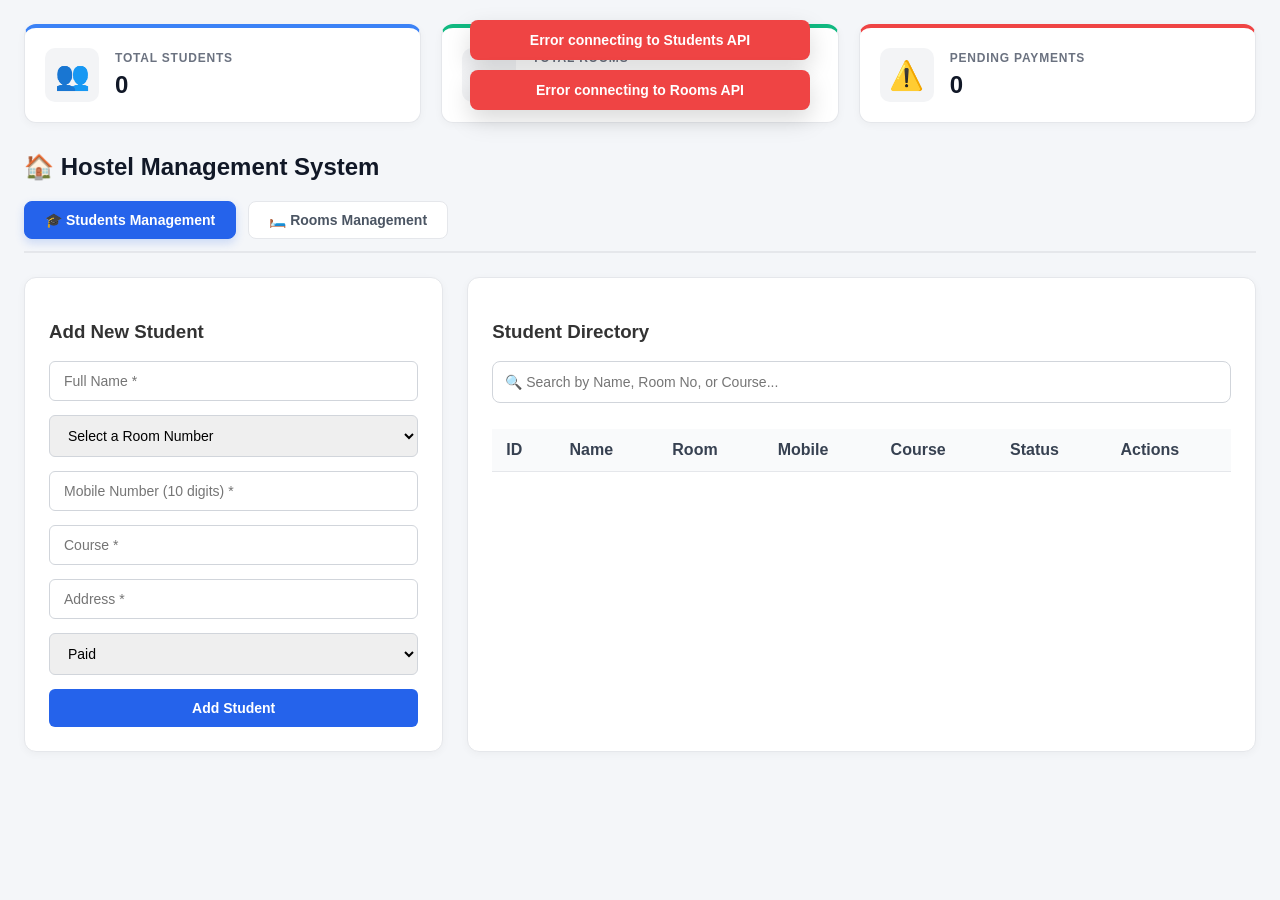
==== index.html @ 1d3e61c7 "Initial commit : Hostel Management System with Spring Boot and JS Dashboard" ====
<!DOCTYPE html>
<html lang="en">
<head>
  <meta charset="UTF-8">
  <meta name="viewport" content="width=device-width, initial-scale=1.0">
  <title>Hostel Management System</title>
  <!-- Dashboard Summary Cards -->
  <div class="dashboard-cards">
    <div class="stat-card card-blue">
      <div class="card-icon">👥</div>
      <div class="card-info">
        <h3>Total Students</h3>
        <p id="totalStudentsCount">0</p>
      </div>
    </div>

    <div class="stat-card card-green">
      <div class="card-icon">🛏️</div>
      <div class="card-info">
        <h3>Total Rooms</h3>
        <p id="totalRoomsCount">0 <small style="font-size: 13px; font-weight: normal; color: #6b7280;">(<span id="availableBedsCount">0</span> Beds Left)</small></p>
      </div>
    </div>

    <div class="stat-card card-red">
      <div class="card-icon">⚠️</div>
      <div class="card-info">
        <h3>Pending Payments</h3>
        <p id="pendingPaymentsCount">0</p>
      </div>
    </div>
  </div>

  <style>
    /* 1. Global Reset & Base Layout */
    body {
        font-family: 'Segoe UI', Inter, -apple-system, BlinkMacSystemFont, Roboto, sans-serif;
        margin: 0;
        padding: 24px;
        background-color: #f4f6f9;
        color: #333;
    }

    /* 2. Toast Container - Screen Top Center */
    #toast-container {
        position: fixed;
        top: 20px;
        left: 50%;
        transform: translateX(-50%);
        z-index: 10000;
        display: flex;
        flex-direction: column;
        align-items: center;
        pointer-events: none;
    }

    .toast {
        min-width: 300px;
        max-width: 90vw;
        padding: 12px 20px;
        margin-bottom: 10px;
        border-radius: 8px;
        color: #ffffff;
        font-size: 14px;
        font-weight: 600;
        text-align: center;
        box-shadow: 0 10px 25px rgba(0, 0, 0, 0.15);
        pointer-events: auto;
        animation: slideDown 0.3s cubic-bezier(0.175, 0.885, 0.32, 1.275) forwards;
    }

    .toast.success { background-color: #10b981; }
    .toast.error { background-color: #ef4444; }

    @keyframes slideDown {
        from { transform: translateY(-40px); opacity: 0; }
        to { transform: translateY(0); opacity: 1; }
    }

    /* 3. Modern Dashboard Analytics Cards Grid */
    .dashboard-cards {
        display: grid;
        grid-template-columns: repeat(auto-fit, minmax(260px, 1fr));
        gap: 20px;
        margin-bottom: 30px;
    }

    .stat-card {
        background: #ffffff;
        border-radius: 12px;
        padding: 20px;
        display: flex;
        align-items: center;
        box-shadow: 0 2px 8px rgba(0, 0, 0, 0.04);
        border: 1px solid #e5e7eb;
        transition: transform 0.2s ease, box-shadow 0.2s ease;
    }

    .stat-card:hover {
        transform: translateY(-3px);
        box-shadow: 0 8px 20px rgba(0, 0, 0, 0.08);
    }

    .card-icon {
        font-size: 28px;
        margin-right: 16px;
        background: #f3f4f6;
        width: 54px;
        height: 54px;
        border-radius: 10px;
        display: flex;
        align-items: center;
        justify-content: center;
    }

    .card-info h3 {
        margin: 0;
        font-size: 12px;
        color: #6b7280;
        text-transform: uppercase;
        letter-spacing: 0.8px;
        font-weight: 600;
    }

    .card-info p {
        margin: 6px 0 0 0;
        font-size: 24px;
        font-weight: 700;
        color: #111827;
    }

    .card-blue { border-top: 4px solid #3b82f6; }
    .card-green { border-top: 4px solid #10b981; }
    .card-red { border-top: 4px solid #ef4444; }

    /* 4. Main Title & Navigation Tabs */
    h2 { margin-top: 0; margin-bottom: 20px; color: #111827; }

    .nav-tabs {
        display: flex;
        gap: 12px;
        margin-bottom: 24px;
        border-bottom: 2px solid #e5e7eb;
        padding-bottom: 12px;
    }

    .tab-btn {
        padding: 10px 20px;
        font-weight: 600;
        background-color: #ffffff;
        color: #4b5563;
        border: 1px solid #e5e7eb;
        cursor: pointer;
        border-radius: 8px;
        transition: all 0.2s;
    }

    .tab-btn.active {
        background-color: #2563eb;
        color: white;
        border-color: #2563eb;
        box-shadow: 0 4px 10px rgba(37, 99, 235, 0.2);
    }

    .tab-content { display: none; }
    .tab-content.active { display: flex; gap: 24px; flex-wrap: wrap; }

    /* 5. Forms & Tables Section Cards */
    .form-card {
        flex: 1;
        min-width: 320px;
        background: white;
        padding: 24px;
        border-radius: 12px;
        box-shadow: 0 2px 8px rgba(0,0,0,0.04);
        border: 1px solid #e5e7eb;
    }

    .table-card {
        flex: 2;
        min-width: 500px;
        background: white;
        padding: 24px;
        border-radius: 12px;
        box-shadow: 0 2px 8px rgba(0,0,0,0.04);
        border: 1px solid #e5e7eb;
    }

    /* 6. Form Fields & Buttons */
    form { display: flex; flex-direction: column; gap: 14px; }

    input, select, button {
        padding: 11px 14px;
        border: 1px solid #d1d5db;
        border-radius: 6px;
        font-size: 14px;
        box-sizing: border-box;
        outline: none;
    }

    input:focus, select:focus {
        border-color: #2563eb;
        box-shadow: 0 0 0 3px rgba(37, 99, 235, 0.1);
    }

    button {
        background-color: #2563eb;
        color: white;
        border: none;
        cursor: pointer;
        font-weight: 600;
        transition: background-color 0.2s;
    }

    button:hover { background-color: #1d4ed8; }
    button.cancel-btn { background-color: #6b7280; display: none; }
    button.delete-btn { background-color: #ef4444; padding: 6px 12px; font-size: 12px; border-radius: 4px; }
    button.edit-btn { background-color: #f59e0b; color: white; padding: 6px 12px; font-size: 12px; margin-right: 6px; border-radius: 4px; }

    /* 7. Search Input & Table Styling */
    .search-box {
        margin-bottom: 16px;
        width: 100%;
        padding: 12px;
        box-sizing: border-box;
        border-radius: 8px;
        border: 1px solid #d1d5db;
    }

    table { border-collapse: collapse; width: 100%; margin-top: 10px; }
    th, td { border-bottom: 1px solid #e5e7eb; padding: 12px 14px; text-align: left; }
    th { background-color: #f9fafb; color: #374151; font-weight: 600; }
  </style>

</head>
<body>

<h2>🏠 Hostel Management System</h2>
<div id="alertBox" class="alert"></div>

<!-- Navigation Tabs -->
<div class="nav-tabs">
  <button class="tab-btn active" onclick="switchTab('studentsTab', this)">🎓 Students Management</button>
  <button class="tab-btn" onclick="switchTab('roomsTab', this)">🛏️ Rooms Management</button>
</div>

<!-- 1. STUDENTS TAB -->
<div id="studentsTab" class="tab-content active">
  <div class="card form-card">
    <h3 id="studentFormTitle">Add New Student</h3>
    <form id="studentForm">
      <input type="hidden" id="studentId">
      <input type="text" id="name" placeholder="Full Name *" required>
<!--      <input type="text" id="roomNumber" placeholder="Room Number *" required>-->
      <select id="roomNumberSelect" required>
        <option value="" disabled selected>Select a Room Number</option>
      </select>
      <input type="tel" id="mobileNo" placeholder="Mobile Number (10 digits) *" required pattern="[0-9]{10}">
      <input type="text" id="course" placeholder="Course *" required>
      <input type="text" id="address" placeholder="Address *" required>
      <select id="paymentStatus">
        <option value="Paid">Paid</option>
        <option value="Pending">Pending</option>
      </select>
      <button type="submit" id="studentSubmitBtn">Add Student</button>
      <button type="button" id="studentCancelBtn" class="cancel-btn" onclick="resetStudentForm()">Cancel Edit</button>
    </form>
  </div>

  <div class="card table-card">
    <h3>Student Directory</h3>
    <input type="text" id="searchInput" class="search-box" placeholder="🔍 Search by Name, Room No, or Course..." onkeyup="filterStudents()">
    <table>
      <thead>
      <tr>
        <th>ID</th>
        <th>Name</th>
        <th>Room</th>
        <th>Mobile</th>
        <th>Course</th>
        <th>Status</th>
        <th>Actions</th>
      </tr>
      </thead>
      <tbody id="studentTableBody"></tbody>
    </table>
  </div>
</div>

<!-- 2. ROOMS TAB -->
<div id="roomsTab" class="tab-content">
  <div class="card form-card">
    <h3 id="roomFormTitle">Add New Room</h3>
    <form id="roomForm">
      <input type="hidden" id="roomId">
      <input type="text" id="rRoomNumber" placeholder="Room Number (e.g., 101) *" required>
      <select id="rRoomType" required>
        <option value="" disabled selected>Select Room Type *</option>
        <option value="AC">AC</option>
        <option value="Non-AC">Non-AC</option>
      </select>
      <input type="number" id="rCapacity" placeholder="Capacity (e.g., 2) *" min="1" required>
      <input type="number" id="rPrice" placeholder="Price per Month (₹) *" step="0.01" required>
      <button type="submit" id="roomSubmitBtn">Add Room</button>
      <button type="button" id="roomCancelBtn" class="cancel-btn" onclick="resetRoomForm()">Cancel Edit</button>
    </form>
  </div>

  <div class="card table-card">
    <h3>Room Directory</h3>
    <table>
      <thead>
      <tr>
        <th>ID</th>
        <th>Room No</th>
        <th>Type</th>
        <th>Capacity</th>
        <th>Occupants</th>
        <th>Price (₹)</th>
        <th>Actions</th>
      </tr>
      </thead>
      <tbody id="roomTableBody"></tbody>
    </table>
  </div>
</div>

<script src="script.js"></script>
</body>
</html>
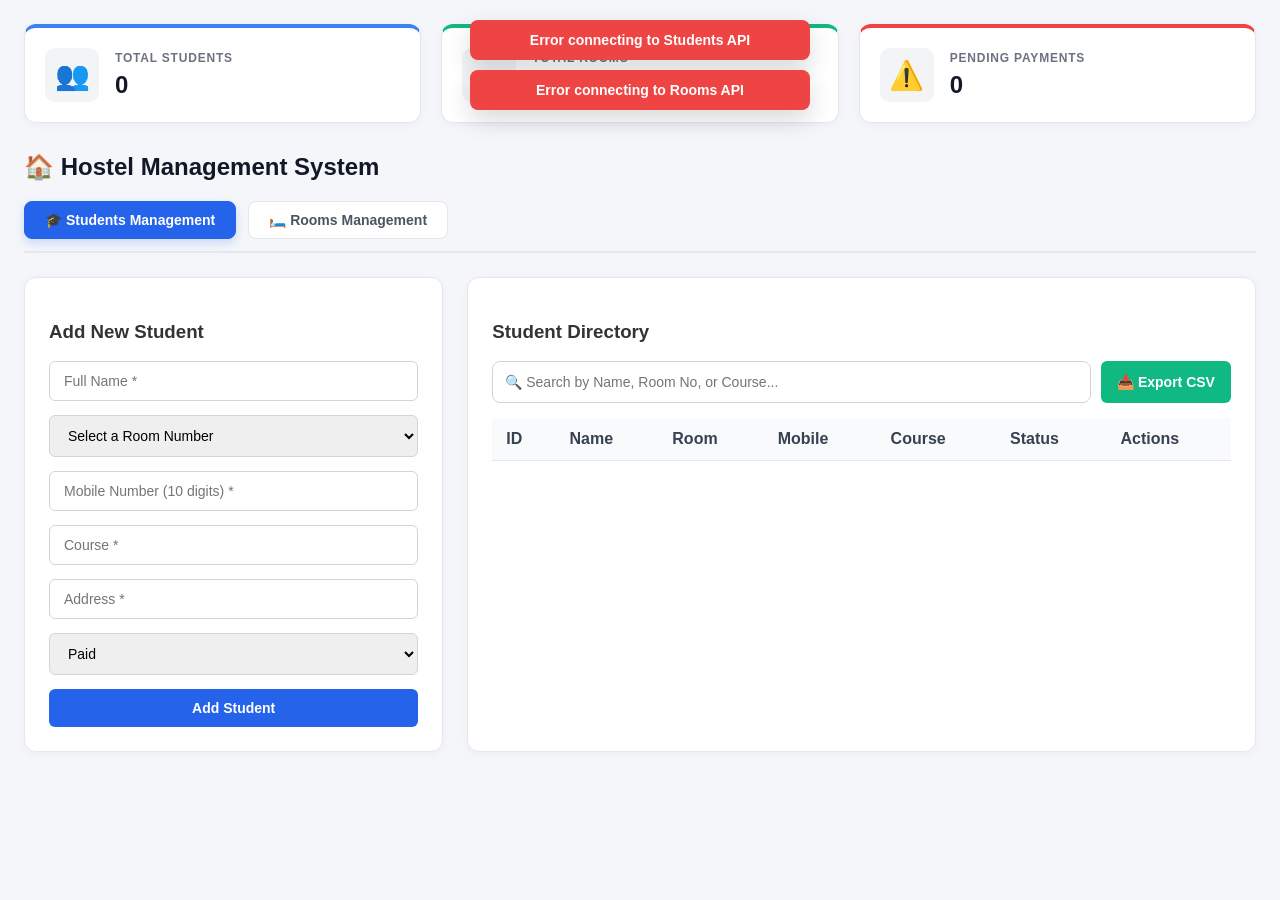
==== commit e17cb271: "Added download record option" ====
--- a/index.html
+++ b/index.html
@@ -267,9 +267,27 @@
     </form>
   </div>
 
+
   <div class="card table-card">
     <h3>Student Directory</h3>
-    <input type="text" id="searchInput" class="search-box" placeholder="🔍 Search by Name, Room No, or Course..." onkeyup="filterStudents()">
+
+    <!-- Clean Search Bar + Export CSV Button Row (Outside Table) -->
+    <div style="display: flex; gap: 10px; margin-bottom: 15px; align-items: center;">
+      <input type="text"
+             id="searchInput"
+             class="search-box"
+             onkeyup="filterStudents()"
+             placeholder="🔍 Search by Name, Room No, or Course..."
+             style="flex: 1; margin-bottom: 0;">
+
+      <button type="button"
+              onclick="exportStudentsToCSV()"
+              style="background-color: #10b981; color: white; min-width: 130px; height: 42px; white-space: nowrap; border: none; border-radius: 6px; font-weight: bold; cursor: pointer;">
+        📥 Export CSV
+      </button>
+    </div>
+
+    <!-- Proper Table Structure -->
     <table>
       <thead>
       <tr>
@@ -310,6 +328,17 @@
     <h3>Room Directory</h3>
     <table>
       <thead>
+      <!-- Room Overview Table Container -->
+      <div class="table-card">
+        <div style="display: flex; justify-content: space-between; align-items: center; margin-bottom: 15px;">
+          <h2 style="margin: 0;">Room Overview</h2>
+
+          <button type="button" onclick="exportRoomsToCSV()"
+                  style="background-color: #10b981; height: 40px; white-space: nowrap;">
+            📥 Export Rooms CSV
+          </button>
+        </div>
+      </div>
       <tr>
         <th>ID</th>
         <th>Room No</th>
